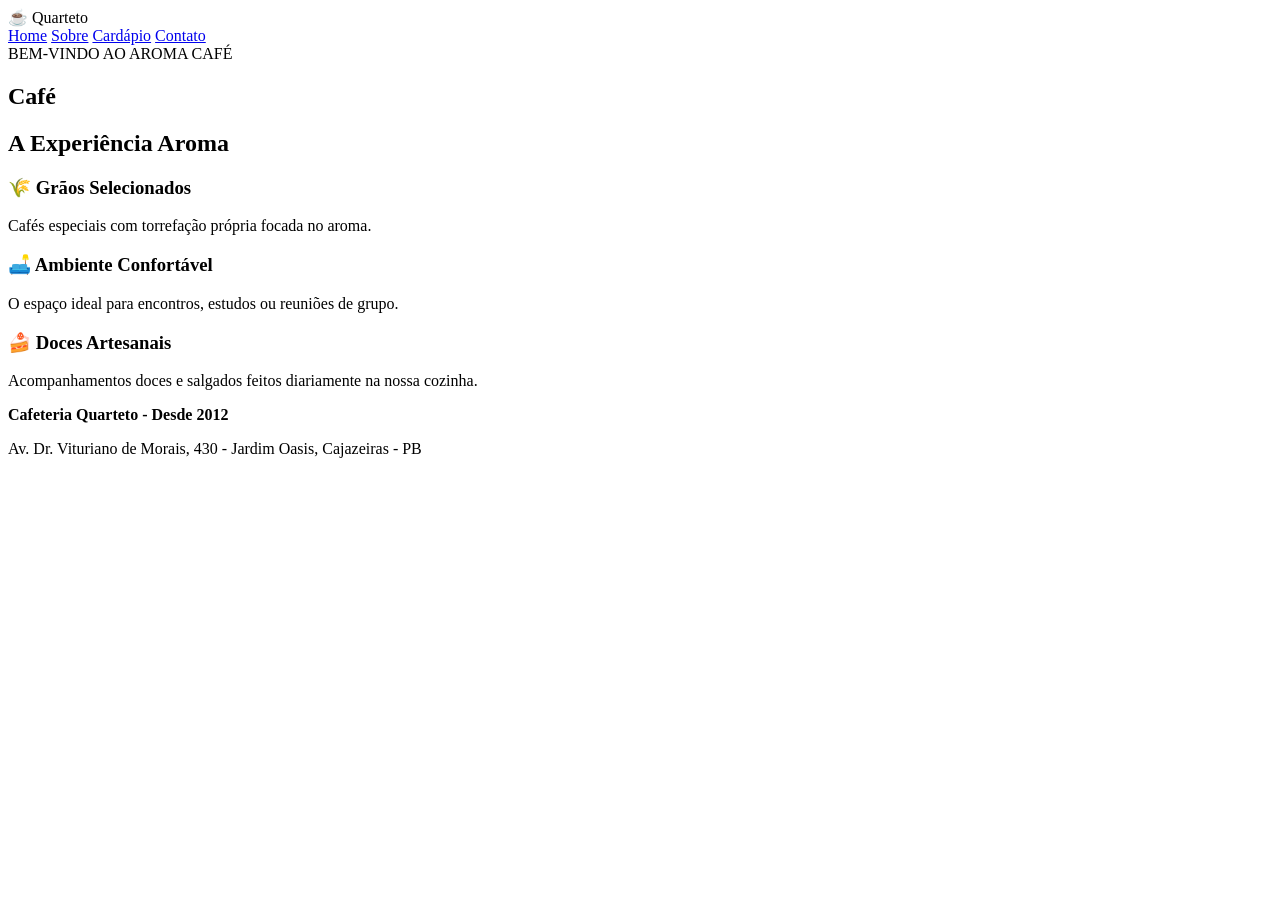
==== index.html @ 9bf0fe79 "Rename home.html to index.html" ====
<!DOCTYPE html>
<html lang="pt-BR">
<head>
    <meta charset="UTF-8">
    <meta name="viewport" content="width=device-width, initial-scale=1.0">
    <title>Home - Quarteto</title>
    <link rel="stylesheet" href="HomeStyle.css">
</head>
<body>
<header>
    <div class="logo">☕ Quarteto </div>
    <nav>
        <a href="index.html" class="ativo">Home</a>
        <a href="sobre.html">Sobre</a>
        <a href="cardapio.html">Cardápio</a>
        <a href="contato.html">Contato</a>
    </nav>
</header>
<main class="tela-dividida">
    <section class="lado-conteudo">
        <div class="conteudo-home">
            <span class="destaque">BEM-VINDO AO AROMA CAFÉ</span>
            <h1>Café</h1>
            <div class="divisor-menu"></div>    
            <h2 class="subtitulo-home">A Experiência Aroma</h2>
            <div class="lista-diferenciais">
                <div class="diferencial-item">
                    <h3>🌾 Grãos Selecionados</h3>
                    <p>Cafés especiais com torrefação própria focada no aroma.</p>
                </div>
                <div class="diferencial-item">
                    <h3>🛋️ Ambiente Confortável</h3>
                    <p>O espaço ideal para encontros, estudos ou reuniões de grupo.</p>
                </div>
                <div class="diferencial-item">
                    <h3>🍰 Doces Artesanais</h3>
                    <p>Acompanhamentos doces e salgados feitos diariamente na nossa cozinha.</p>
                </div>
            </div>
        </div>
    </section>
    <section class="lado-imagem-home">
    </section>
</main>
<footer class="rodape">
    <p><strong>Cafeteria Quarteto - Desde 2012</strong></p>
    <p>Av. Dr. Vituriano de Morais, 430 - Jardim Oasis, Cajazeiras - PB</p>
</footer>
</body>

</html>
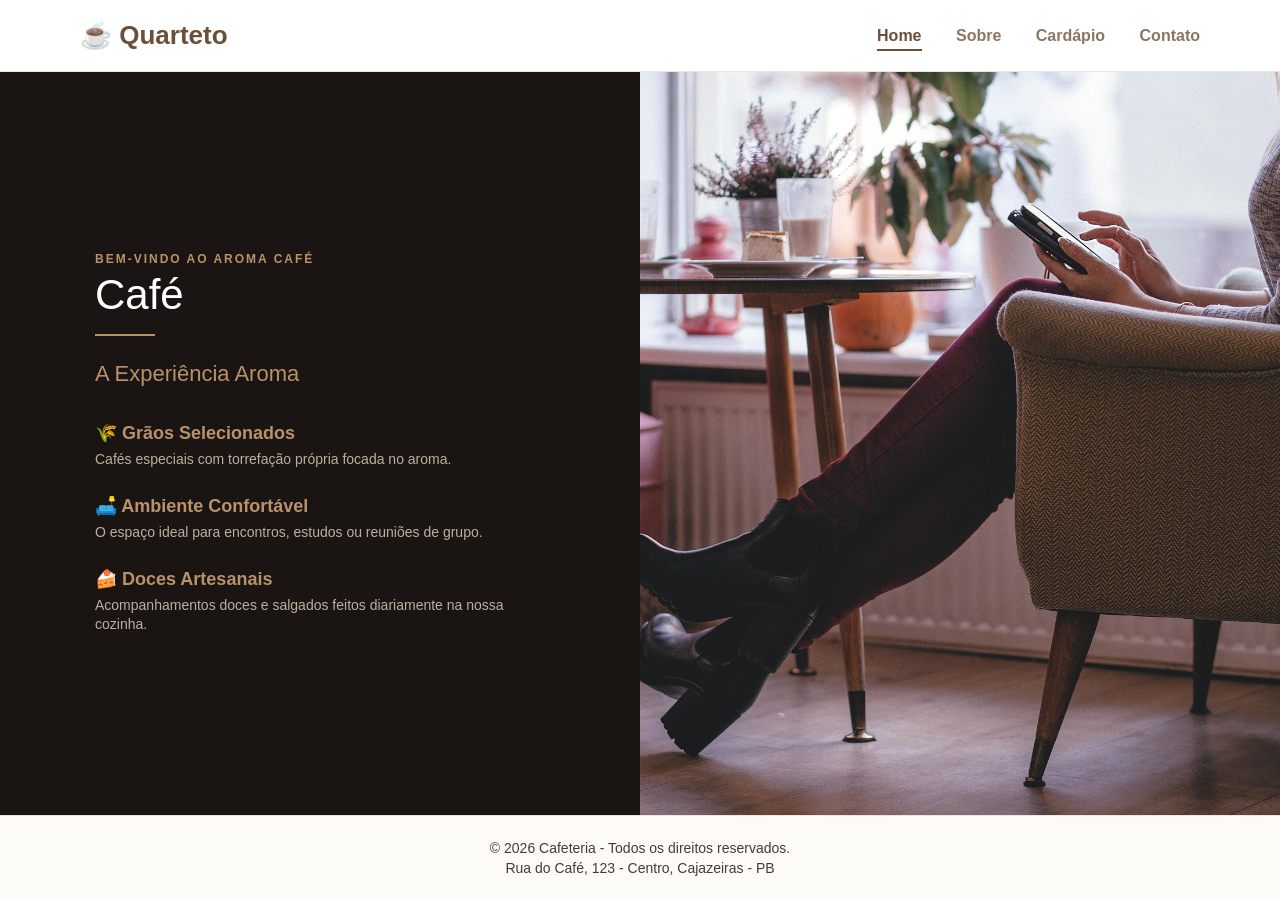
==== commit 59d348e0: "fix: fixar navbar (#12), padronizar endereço (#11) e corrigir caminhos estáticos" ====
--- a/index.html
+++ b/index.html
@@ -4,7 +4,7 @@
     <meta charset="UTF-8">
     <meta name="viewport" content="width=device-width, initial-scale=1.0">
     <title>Home - Quarteto</title>
-    <link rel="stylesheet" href="HomeStyle.css">
+    <link rel="stylesheet" href="css/HomeStyle.css">
 </head>
 <body>
 <header>
@@ -43,8 +43,8 @@
     </section>
 </main>
 <footer class="rodape">
-    <p><strong>Cafeteria Quarteto - Desde 2012</strong></p>
-    <p>Av. Dr. Vituriano de Morais, 430 - Jardim Oasis, Cajazeiras - PB</p>
+   <p>© 2026 Cafeteria - Todos os direitos reservados.</p>
+  <p class="endereco">Rua do Café, 123 - Centro, Cajazeiras - PB</p>
 </footer>
 </body>
 
--- a/css/HomeStyle.css
+++ b/css/HomeStyle.css
@@ -0,0 +1,184 @@
+* {
+    margin: 0;
+    padding: 0;
+    box-sizing: border-box;
+}
+
+body {
+    font-family: Arial, sans-serif;
+    background-color: #fdfbf7;
+    color: #4a3b32;
+    min-height: 100vh;
+    display: flex;
+    flex-direction: column;
+}
+
+header {
+    display: flex;
+    justify-content: space-between;
+    align-items: center;
+    padding: 20px 80px;
+    background-color: #ffffff;
+    border-bottom: 1px solid #eae5df;
+
+    position: sticky;
+    top: 0;
+    z-index: 1000;
+
+}
+
+.logo {
+    color: #6b4f38;
+    font-size: 26px;
+    font-weight: bold;
+
+}
+
+nav a {
+    color: #8c7662;
+    text-decoration: none;
+    margin-left: 30px;
+    font-size: 16px;
+    font-weight: 600;
+    padding-bottom: 5px;
+
+}
+
+nav a:hover, .ativo {
+    color: #6b4f38;
+    border-bottom: 2px solid #6b4f38;
+
+}
+
+.tela-dividida {
+    display: flex;
+    flex: 1; 
+
+}
+
+.lado-conteudo {
+    width: 50%;
+    background-color: #1a1512; 
+    color: #ffffff;
+    display: flex;
+    justify-content: center;
+    align-items: center;
+    padding: 60px 20px;
+
+}
+
+.conteudo-home {
+    width: 100%;
+    max-width: 450px;
+
+}
+
+.destaque {
+    color: #b8926a;
+    font-weight: bold;
+    letter-spacing: 2px;
+    font-size: 12px;
+    display: block;
+    margin-bottom: 5px;
+
+}
+
+h1 {
+    font-size: 42px;
+    color: #ffffff;
+    font-weight: 500;
+
+}
+
+.divisor-menu {
+    width: 60px;
+    height: 2px;
+    background-color: #b8926a;
+    margin: 15px 0 25px 0;
+
+}
+
+.subtitulo-home {
+    color: #b8926a;
+    font-size: 22px;
+    font-weight: normal;
+    margin-bottom: 35px;
+
+}
+
+.lista-diferenciais {
+    display: flex;
+    flex-direction: column;
+    gap: 25px;
+
+}
+
+.diferencial-item h3 {
+    color: #b8926a;
+    font-size: 18px;
+    margin-bottom: 6px;
+
+}
+
+.diferencial-item p {
+    color: #bdae9f;
+    font-size: 14px;
+    line-height: 1.4;
+
+}
+
+.lado-imagem-home {
+    width: 50%;
+    background-image: url('../img/cafe-fundo.jpg');
+    background-size: cover;
+    background-position: center; 
+    background-repeat: no-repeat;
+
+}
+
+.rodape {
+    background-color: #fdfbf7;
+    color: #4a3b32;
+    text-align: center;
+    padding: 20px;
+    font-size: 14px;
+    border-top: 1px solid #eae5df;
+
+}
+
+.rodape p {
+    margin: 4px 0;
+
+}
+
+@media (max-width: 768px) {
+
+    header {
+        flex-direction: column;
+        padding: 20px;
+        gap: 15px;
+
+    }
+
+    nav a {
+        margin: 0 10px;
+
+    }
+
+    .tela-dividida {
+        flex-direction: column;
+
+    }
+
+    .lado-conteudo, .lado-imagem-home {
+        width: 100%;
+
+    }
+
+    .lado-imagem-home {
+        height: 350px;
+
+    }
+
+}
+    
